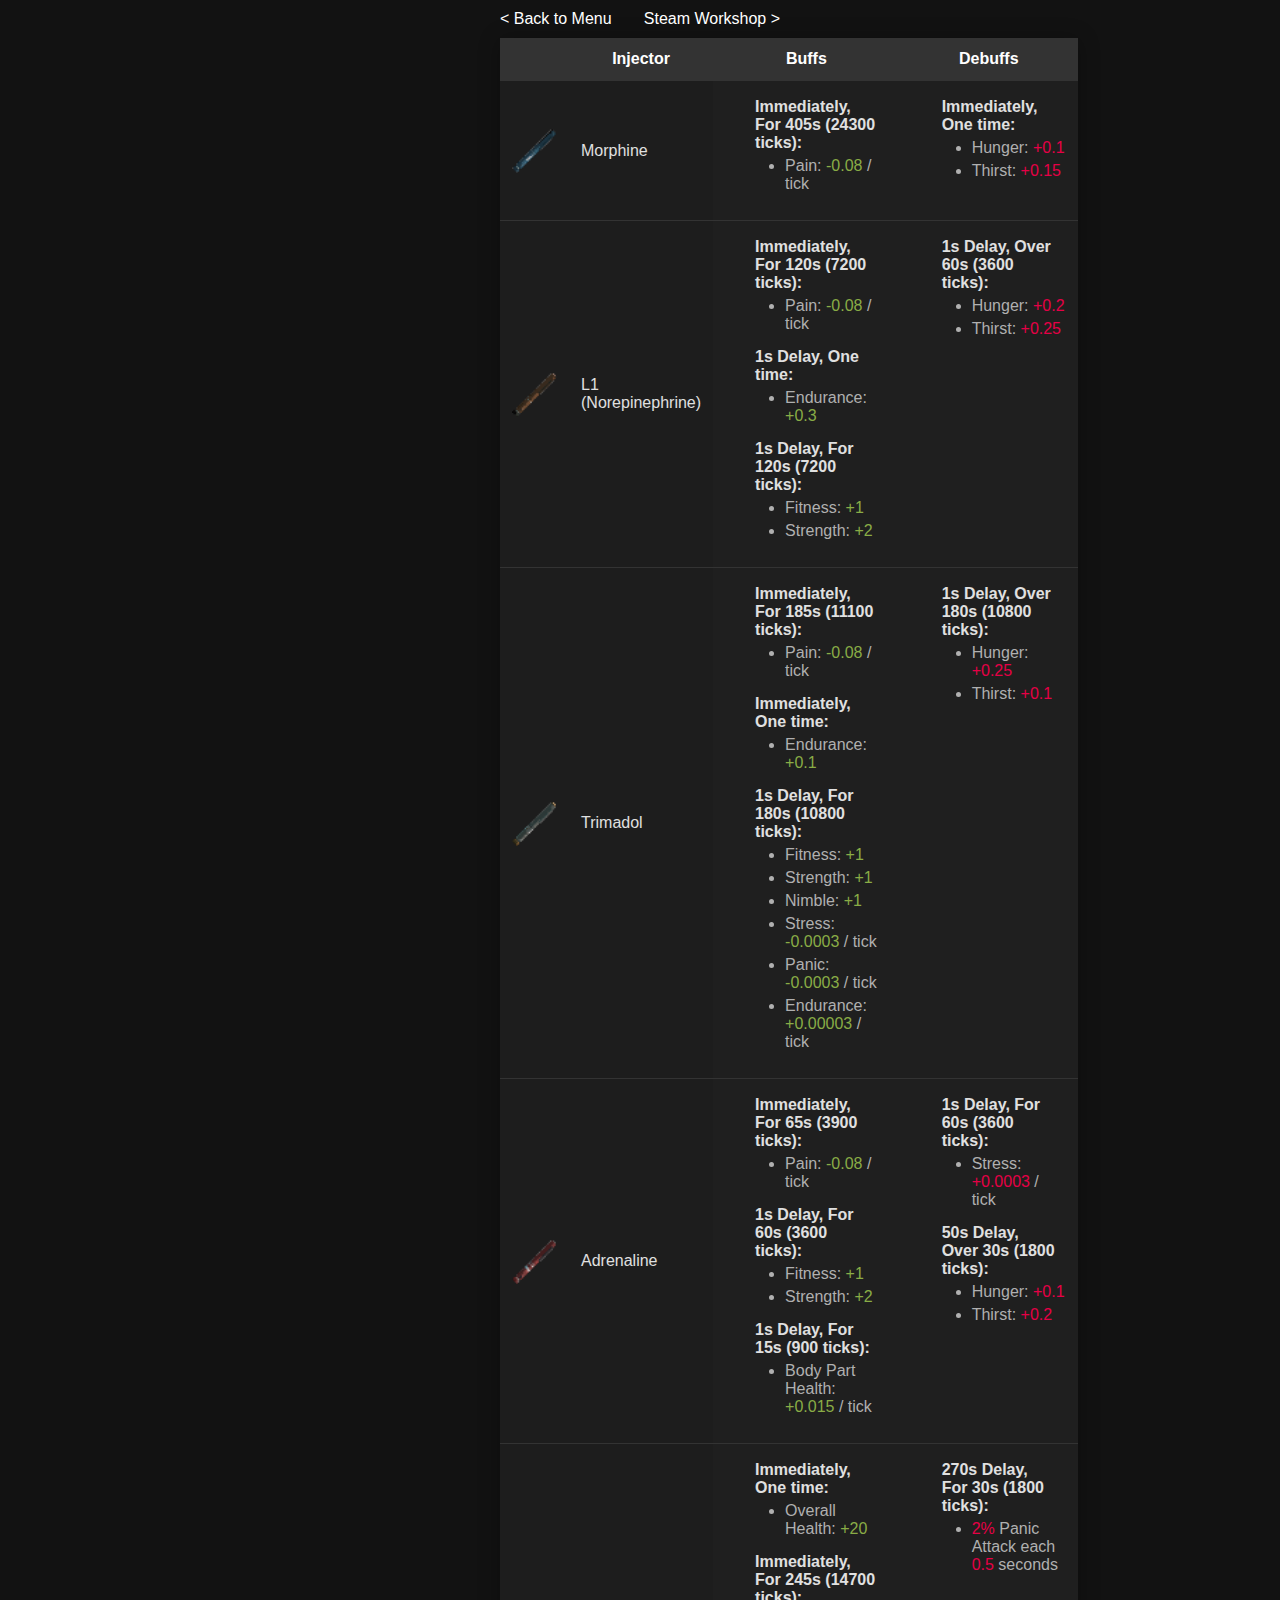
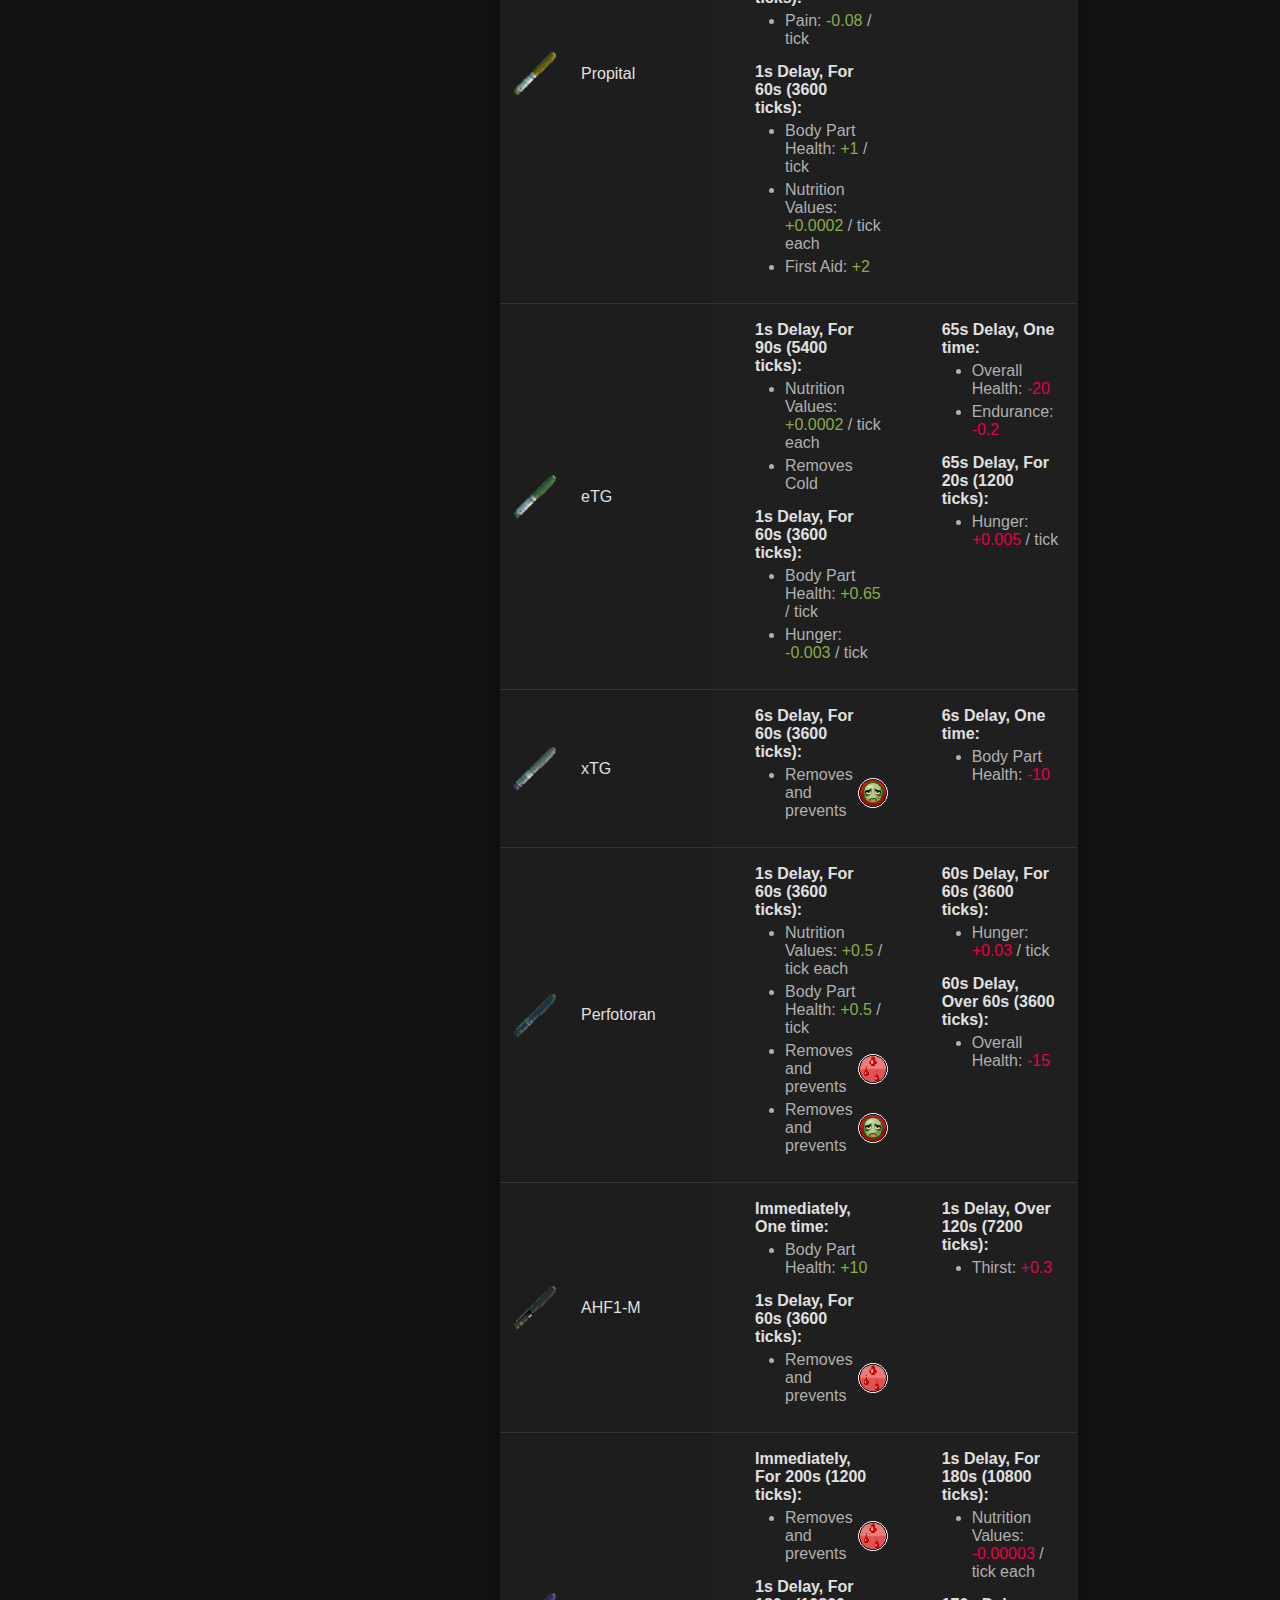
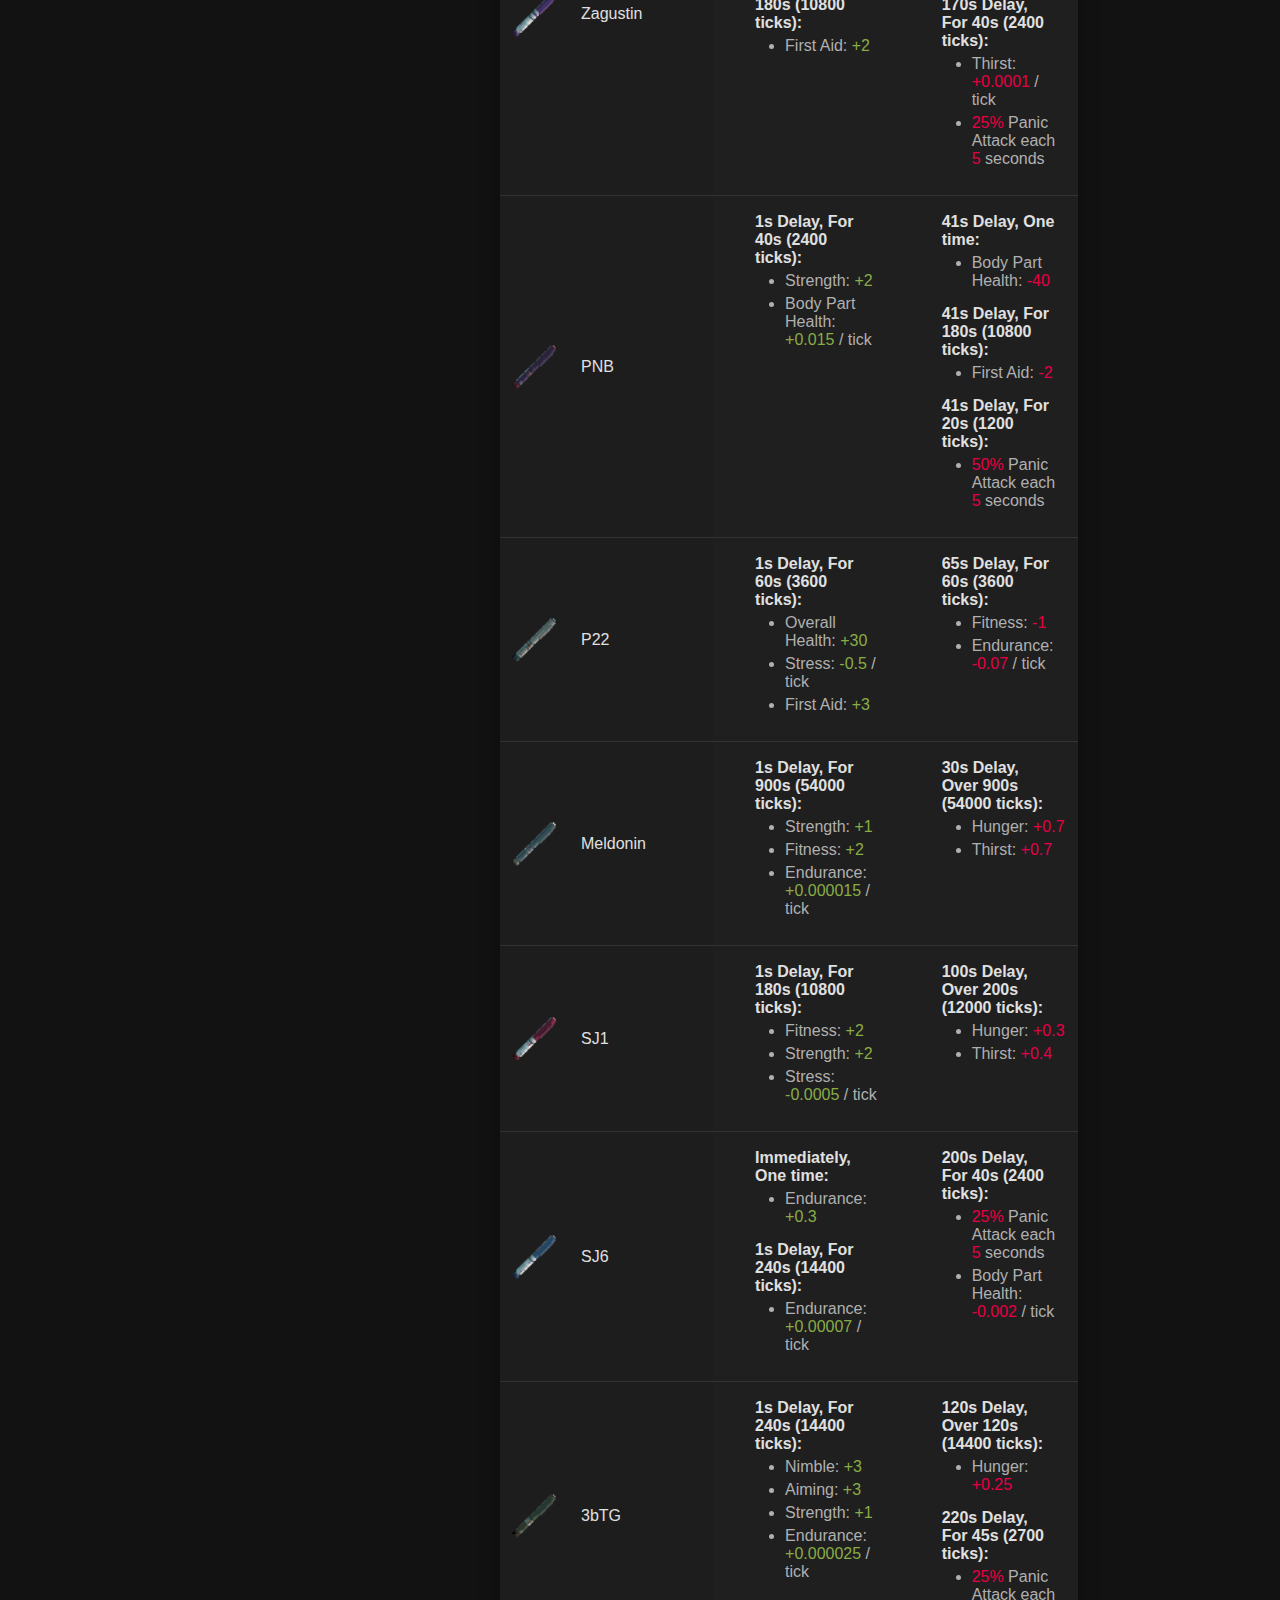
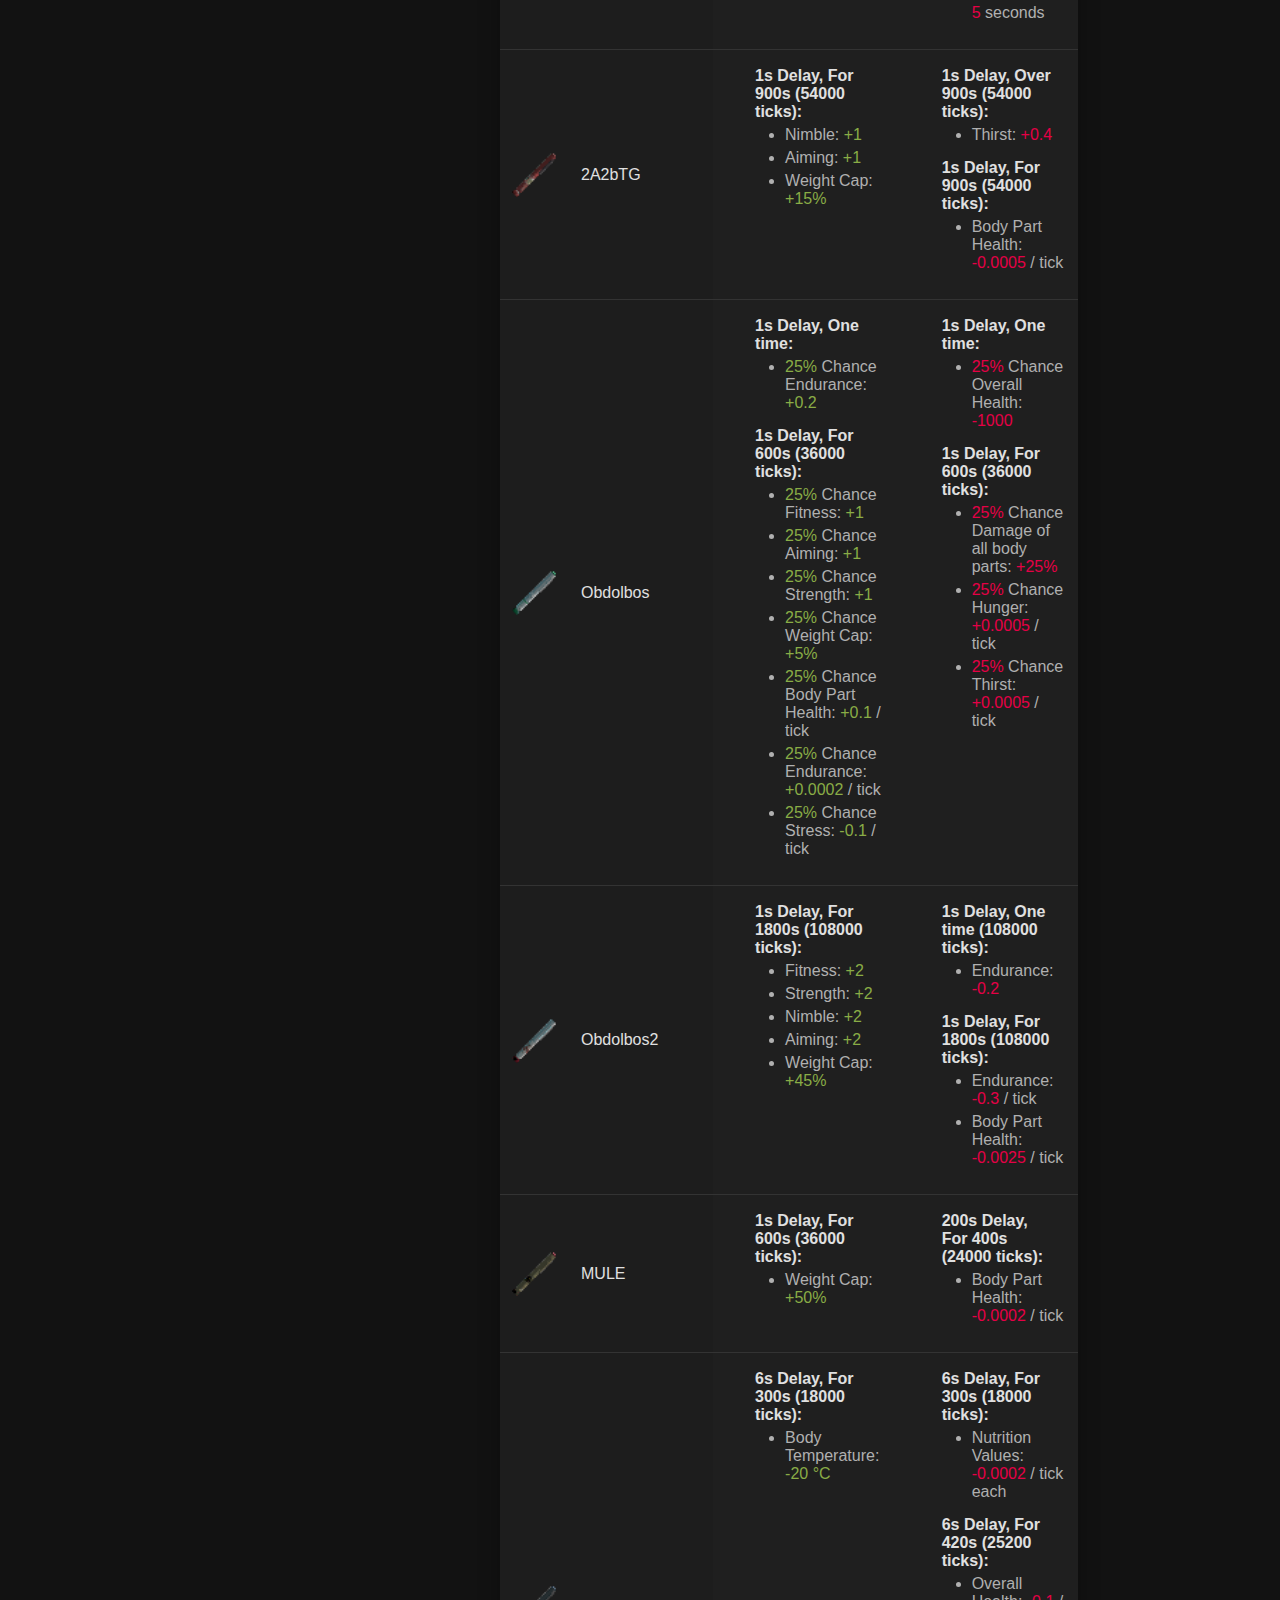
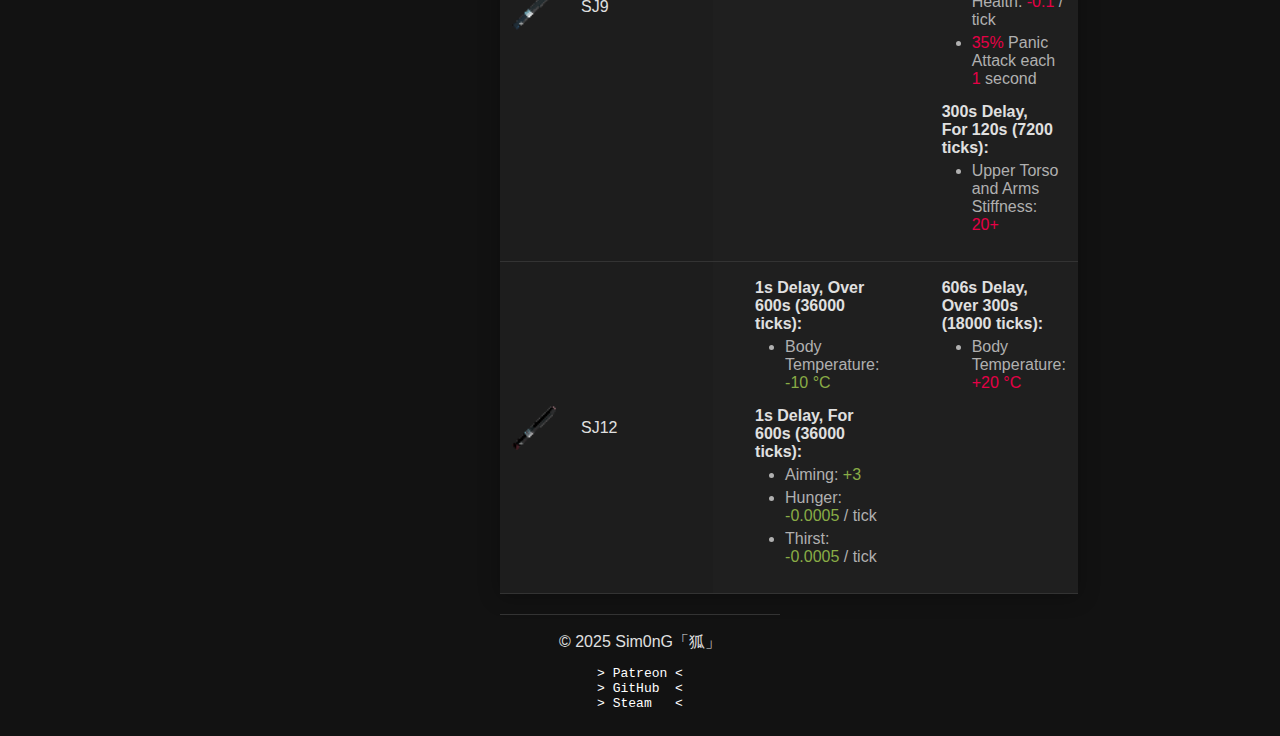
==== injectors/index.html @ b234261d "Initial page commit" ====
<html>
<head>
  <link rel="stylesheet" href="styles.css">
  <title>PZ Injectors Wiki | SGP</title>
</head>
  <body>
    <div>
      <a href="../index.html">< Back to Menu</a>
      <span class="right"><a href="https://steamcommunity.com/id/sim0ngg/myworkshopfiles/" target="_blank">Steam Workshop ></a></span>
    </div>
    <table>
      <thead>
        <tr>
          <th></th>
          <th>Injector</th>
          <th>Buffs</th>
          <th>Debuffs</th>
        </tr>
      </thead>
      <tbody>
        <tr>
          <td><img src="assets/item_morphine.png" alt=""></td>
          <td>Morphine</td>
          <td>
            <ul>
              <li><strong>Immediately, For 405s (24300 ticks):</strong>
                <ul class="nested">
                  <li>Pain: <span class="good">-0.08</span> / tick</li>
                </ul>
              </li>
            </ul>
          </td>
          <td>
            <ul>
              <li><strong>Immediately, One time:</strong>
                <ul class="nested">
                  <li>Hunger: <span class="bad">+0.1</span></li>
                  <li>Thirst: <span class="bad">+0.15</span></li>
                </ul>
              </li>
            </ul>
          </td>
        </tr>
        <tr>
          <td><img src="assets/item_norepinephrine.png" alt=""></td>
          <td>L1 (Norepinephrine)</td>
          <td>
            <ul>
              <li><strong>Immediately, For 120s (7200 ticks):</strong>
                <ul class="nested">
                  <li>Pain: <span class="good">-0.08</span> / tick</li>
                </ul>
              </li>
              <li><strong>1s Delay, One time:</strong>
                <ul class="nested">
                  <li>Endurance: <span class="good">+0.3</span></li>
                </ul>
              </li>
              <li><strong>1s Delay, For 120s (7200 ticks):</strong>
                <ul class="nested">
                  <li>Fitness: <span class="good">+1</span></li>
                  <li>Strength: <span class="good">+2</span></li>
                </ul>
              </li>
            </ul>
          </td>
          <td>
            <ul>
              <li><strong>1s Delay, Over 60s (3600 ticks):</strong>
                <ul class="nested">
                  <li>Hunger: <span class="bad">+0.2</span></li>
                  <li>Thirst: <span class="bad">+0.25</span></li>
                </ul>
              </li>
            </ul>
          </td>
        </tr>
        <tr>
          <td><img src="assets/item_trimadol.png" alt=""></td>
          <td>Trimadol</td>
          <td>
            <ul>
              <li><strong>Immediately, For 185s (11100 ticks):</strong>
                <ul class="nested">
                  <li>Pain: <span class="good">-0.08</span> / tick</li>
                </ul>
              </li>
              <li><strong>Immediately, One time:</strong>
                <ul class="nested">
                  <li>Endurance: <span class="good">+0.1</span></li>
                </ul>
              </li>
              <li><strong>1s Delay, For 180s (10800 ticks):</strong>
                <ul class="nested">
                  <li>Fitness: <span class="good">+1</span></li>
                  <li>Strength: <span class="good">+1</span></li>
                  <li>Nimble: <span class="good">+1</span></li>
                  <li>Stress: <span class="good">-0.0003</span> / tick</li>
                  <li>Panic: <span class="good">-0.0003</span> / tick</li>
                  <li>Endurance: <span class="good">+0.00003</span> / tick</li>
                </ul>
              </li>
            </ul>
          </td>
          <td>
            <ul>
              <li><strong>1s Delay, Over 180s (10800 ticks):</strong>
                <ul class="nested">
                  <li>Hunger: <span class="bad">+0.25</span></li>
                  <li>Thirst: <span class="bad">+0.1</span></li>
                </ul>
              </li>
            </ul>
          </td>
        </tr>
        <tr>
          <td><img src="assets/item_adrenaline.png" alt=""></td>
          <td>Adrenaline</td>
          <td>
          <ul>
            <li><strong>Immediately, For 65s (3900 ticks):</strong>
              <ul class="nested">
                <li>Pain: <span class="good">-0.08</span> / tick</li>
              </ul>
            </li>
            <li><strong>1s Delay, For 60s (3600 ticks):</strong>
              <ul class="nested">
                <li>Fitness: <span class="good">+1</span></li>
                <li>Strength: <span class="good">+2</span></li>
              </ul>
            </li>
            <li><strong>1s Delay, For 15s (900 ticks):</strong>
              <ul class="nested">
                <li>Body Part Health: <span class="good">+0.015</span> / tick</li>
              </ul>
            </li>
          </ul>
        </td>
        <td>
          <ul>
            <li><strong>1s Delay, For 60s (3600 ticks):</strong>
              <ul class="nested">
                <li>Stress: <span class="bad">+0.0003</span> / tick</li>
              </ul>
            </li>
            <li><strong>50s Delay, Over 30s (1800 ticks):</strong>
              <ul class="nested">
                <li>Hunger: <span class="bad">+0.1</span></li>
                <li>Thirst: <span class="bad">+0.2</span></li>
              </ul>
            </li>
          </ul>
        </td>
        </tr>
        <tr>
          <td><img src="assets/item_propital.png" alt=""></td>
          <td>Propital</td>
          <td>
            <ul>
              <li><strong>Immediately, One time:</strong>
                <ul class="nested">
                  <li>Overall Health: <span class="good">+20</span></li>
                </ul>
              </li>
              <li><strong>Immediately, For 245s (14700 ticks):</strong>
                <ul class="nested">
                  <li>Pain: <span class="good">-0.08</span> / tick</li>
                </ul>
              </li>
              <li><strong>1s Delay, For 60s (3600 ticks):</strong>
                <ul class="nested">
                  <li>Body Part Health: <span class="good">+1</span> / tick</li>
                  <li>Nutrition Values: <span class="good">+0.0002</span> / tick each</li>
                  <li>First Aid: <span class="good">+2</span></li>
                </ul>
              </li>
            </ul>
          </td>
          <td>
            <ul>
              <li><strong>270s Delay, For 30s (1800 ticks):</strong>
                <ul class="nested">
                  <li><span class="bad">2%</span> Panic Attack each <span class="bad">0.5</span> seconds</li>
                </ul>
              </li>
            </ul>
          </td>
        </tr>
        <tr>
          <td><img src="assets/item_etg.png" alt=""></td>
          <td>eTG</td>
          <td>
            <ul>
              <li><strong>1s Delay, For 90s (5400 ticks):</strong>
                <ul class="nested">
                  <li>Nutrition Values: <span class="good">+0.0002</span> / tick each</li>
                  <li>Removes Cold</li>
                </ul>
              </li>
              <li><strong>1s Delay, For 60s (3600 ticks):</strong>
                <ul class="nested">
                  <li>Body Part Health: <span class="good">+0.65</span> / tick</li>
                  <li>Hunger: <span class="good">-0.003</span> / tick</li>
                </ul>
              </li>
            </ul>
          </td>
          <td>
            <ul>
              <li><strong>65s Delay, One time:</strong>
                <ul class="nested">
                  <li>Overall Health: <span class="bad">-20</span></li>
                  <li>Endurance: <span class="bad">-0.2</span></li>
                </ul>
              </li>
              <li><strong>65s Delay, For 20s (1200 ticks):</strong>
                <ul class="nested">
                  <li>Hunger: <span class="bad">+0.005</span> / tick</li>
                </ul>
              </li>
            </ul>
          </td>
        </tr>
        <tr>
          <td><img src="assets/item_xtg.png" alt=""></td>
          <td>xTG</td>
          <td>
            <ul>
              <li><strong>6s Delay, For 60s (3600 ticks):</strong>
                <ul class="nested">
                  <li>
                    <div>
                      Removes and prevents
                      <a href="https://pzwiki.net/w/index.php?oldid=430617">
                        <img src="assets/moodles/sick.png" alt="Infected">
                      </a>
                    </div>
                  </li>
                </ul>
              </li>
            </ul>
          </td>
          <td>
            <ul>
              <li><strong>6s Delay, One time:</strong>
                <ul class="nested">
                  <li>Body Part Health: <span class="bad">-10</span></li>
                </ul>
              </li>
            </ul>
          </td>
        </tr>
        <tr>
          <td><img src="assets/item_perfotoran.png" alt=""></td>
          <td>Perfotoran</td>
          <td>
            <ul>
              <li><strong>1s Delay, For 60s (3600 ticks):</strong>
                <ul class="nested">
                  <li>Nutrition Values: <span class="good">+0.5</span> / tick each</li>
                  <li>Body Part Health: <span class="good">+0.5</span> / tick</li>
                  <li>
                    <div>
                      Removes and prevents
                      <a href="https://pzwiki.net/w/index.php?oldid=424561">
                        <img src="assets/moodles/bleeding.png" alt="Bleeding">
                      </a>
                    </div>
                  </li>
                  <li>
                    <div>
                      Removes and prevents
                      <a href="https://pzwiki.net/w/index.php?oldid=430617">
                        <img src="assets/moodles/sick.png" alt="Infected">
                      </a>
                    </div>
                  </li>
                </ul>
              </li>
            </ul>
          </td>
          <td>
            <ul>
              <li><strong>60s Delay, For 60s (3600 ticks):</strong>
                <ul class="nested">
                  <li>Hunger: <span class="bad">+0.03</span> / tick</li>
                </ul>
              </li>
              <li><strong>60s Delay, Over 60s (3600 ticks):</strong>
                <ul class="nested">
                  <li>Overall Health: <span class="bad">-15</span></li>
                </ul>
              </li>
            </ul>
          </td>
        </tr>
        <tr>
          <td><img src="assets/item_ahf1.png" alt=""></td>
          <td>AHF1-M</td>
          <td>
            <ul>
              <li><strong>Immediately, One time:</strong>
                <ul class="nested">
                  <li>Body Part Health: <span class="good">+10</span></li>
                </ul>
              </li>
              <li><strong>1s Delay, For 60s (3600 ticks):</strong>
                <ul class="nested">
                  <li>
                    <div>
                      Removes and prevents
                      <a href="https://pzwiki.net/w/index.php?oldid=424561">
                        <img src="assets/moodles/bleeding.png" alt="Bleeding">
                      </a>
                    </div>
                  </li>
                </ul>
              </li>
            </ul>
          </td>
          <td>
            <ul>
              <li><strong>1s Delay, Over 120s (7200 ticks):</strong>
                <ul class="nested">
                  <li>Thirst: <span class="bad">+0.3</span></li>
                </ul>
              </li>
            </ul>
          </td>
        </tr>
        <tr>
          <td><img src="assets/item_zagustin.png" alt=""></td>
          <td>Zagustin</td>
          <td>
            <ul>
              <li><strong>Immediately, For 200s (1200 ticks):</strong>
                <ul class="nested">
                  <li>
                    <div>
                      Removes and prevents
                      <a href="https://pzwiki.net/w/index.php?oldid=424561">
                        <img src="assets/moodles/bleeding.png" alt="Bleeding">
                      </a>
                    </div>
                  </li>
                </ul>
              </li>
              <li><strong>1s Delay, For 180s (10800 ticks):</strong>
                <ul class="nested">
                  <li>First Aid: <span class="good">+2</span></li>
                </ul>
              </li>
            </ul>
          </td>
          <td>
            <ul>
              <li><strong>1s Delay, For 180s (10800 ticks):</strong>
                <ul class="nested">
                  <li>Nutrition Values: <span class="bad">-0.00003</span> / tick each</li>
                </ul>
              </li>
              <li><strong>170s Delay, For 40s (2400 ticks):</strong>
                <ul class="nested">
                  <li>Thirst: <span class="bad">+0.0001</span> / tick</li>
                  <li><span class="bad">25%</span> Panic Attack each <span class="bad">5</span> seconds</li>
                </ul>
              </li>
            </ul>
          </td>
        </tr>
        <tr>
          <td><img src="assets/item_pnb.png" alt=""></td>
          <td>PNB</td>
          <td>
            <ul>
              <li><strong>1s Delay, For 40s (2400 ticks):</strong>
                <ul class="nested">
                  <li>Strength: <span class="good">+2</span></li>
                  <li>Body Part Health: <span class="good">+0.015</span> / tick</li>
                </ul>
              </li>
            </ul>
          </td>
          <td>
            <ul>
              <li><strong>41s Delay, One time:</strong>
                <ul class="nested">
                  <li>Body Part Health: <span class="bad">-40</span></li>
                </ul>
              </li>
              <li><strong>41s Delay, For 180s (10800 ticks):</strong>
                <ul class="nested">
                  <li>First Aid: <span class="bad">-2</span></li>
                </ul>
              </li>
              <li><strong>41s Delay, For 20s (1200 ticks):</strong>
                <ul class="nested">
                  <li><span class="bad">50%</span> Panic Attack each <span class="bad">5</span> seconds</li>
                </ul>
              </li>
            </ul>
          </td>
        </tr>
        <tr>
          <td><img src="assets/item_p22.png" alt=""></td>
          <td>P22</td>
          <td>
            <ul>
              <li><strong>1s Delay, For 60s (3600 ticks):</strong>
                <ul class="nested">
                  <li>Overall Health: <span class="good">+30</span></li>
                  <li>Stress: <span class="good">-0.5</span> / tick</li>
                  <li>First Aid: <span class="good">+3</span></li>
                </ul>
              </li>
            </ul>
          </td>
          <td>
            <ul>
              <li><strong>65s Delay, For 60s (3600 ticks):</strong>
                <ul class="nested">
                  <li>Fitness: <span class="bad">-1</span></li>
                  <li>Endurance: <span class="bad">-0.07</span> / tick</li>
                </ul>
              </li>
            </ul>
          </td>
        </tr>
        <tr>
          <td><img src="assets/item_meldonin.png" alt=""></td>
          <td>Meldonin</td>
          <td>
            <ul>
              <li><strong>1s Delay, For 900s (54000 ticks):</strong>
                <ul class="nested">
                  <li>Strength: <span class="good">+1</span></li>
                  <li>Fitness: <span class="good">+2</span></li>
                  <li>Endurance: <span class="good">+0.000015</span> / tick</li>
                </ul>
              </li>
            </ul>
          </td>
          <td>
            <ul>
              <li><strong>30s Delay, Over 900s (54000 ticks):</strong>
                <ul class="nested">
                  <li>Hunger: <span class="bad">+0.7</span></li>
                  <li>Thirst: <span class="bad">+0.7</span></li>
                </ul>
              </li>
            </ul>
          </td>
        </tr>
        <tr>
          <td><img src="assets/item_sj1.png" alt=""></td>
          <td>SJ1</td>
          <td>
            <ul>
              <li><strong>1s Delay, For 180s (10800 ticks):</strong>
                <ul class="nested">
                  <li>Fitness: <span class="good">+2</span></li>
                  <li>Strength: <span class="good">+2</span></li>
                  <li>Stress: <span class="good">-0.0005</span> / tick</li>
                </ul>
              </li>
            </ul>
          </td>
          <td>
            <ul>
              <li><strong>100s Delay, Over 200s (12000 ticks):</strong>
                <ul class="nested">
                  <li>Hunger: <span class="bad">+0.3</span></li>
                  <li>Thirst: <span class="bad">+0.4</span></li>
                </ul>
              </li>
            </ul>
          </td>
        </tr>
        <tr>
          <td><img src="assets/item_sj6.png" alt=""></td>
          <td>SJ6</td>
          <td>
            <ul>
              <li><strong>Immediately, One time:</strong>
                <ul class="nested">
                  <li>Endurance: <span class="good">+0.3</span></li>
                </ul>
              </li>
              <li><strong>1s Delay, For 240s (14400 ticks):</strong>
                <ul class="nested">
                  <li>Endurance: <span class="good">+0.00007</span> / tick</li>
                </ul>
              </li>
            </ul>
          </td>
          <td>
            <ul>
              <li><strong>200s Delay, For 40s (2400 ticks):</strong>
                <ul class="nested">
                  <li><span class="bad">25%</span> Panic Attack each <span class="bad">5</span> seconds</li>
                  <li>Body Part Health: <span class="bad">-0.002</span> / tick</li>
                </ul>
              </li>
            </ul>
          </td>
        </tr>
        <tr>
          <td><img src="assets/item_btg3.png" alt=""></td>
          <td>3bTG</td>
          <td>
            <ul>
              <li><strong>1s Delay, For 240s (14400 ticks):</strong>
                <ul class="nested">
                  <li>Nimble: <span class="good">+3</span></li>
                  <li>Aiming: <span class="good">+3</span></li>
                  <li>Strength: <span class="good">+1</span></li>
                  <li>Endurance: <span class="good">+0.000025</span> / tick</li>
                </ul>
              </li>
            </ul>
          </td>
          <td>
            <ul>
              <li><strong>120s Delay, Over 120s (14400 ticks):</strong>
                <ul class="nested">
                  <li>Hunger: <span class="bad">+0.25</span></li>
                </ul>
              </li>
              <li><strong>220s Delay, For 45s (2700 ticks):</strong>
                <ul class="nested">
                  <li><span class="bad">25%</span> Panic Attack each <span class="bad">5</span> seconds</li>
                </ul>
              </li>
            </ul>
          </td>
        </tr>
        <tr>
          <td><img src="assets/item_btg2a2.png" alt=""></td>
          <td>2A2bTG</td>
          <td>
            <ul>
              <li><strong>1s Delay, For 900s (54000 ticks):</strong>
                <ul class="nested">
                  <li>Nimble: <span class="good">+1</span></li>
                  <li>Aiming: <span class="good">+1</span></li>
                  <li>Weight Cap: <span class="good">+15%</span></li>
                </ul>
              </li>
            </ul>
          </td>
          <td>
            <ul>
              <li><strong>1s Delay, Over 900s (54000 ticks):</strong>
                <ul class="nested">
                  <li>Thirst: <span class="bad">+0.4</span></li>
                </ul>
              </li>
              <li><strong>1s Delay, For 900s (54000 ticks):</strong>
                <ul class="nested">
                  <li>Body Part Health: <span class="bad">-0.0005</span> / tick</li>
                </ul>
              </li>
            </ul>
          </td>
        </tr>
        <tr>
          <td><img src="assets/item_obdolbos.png" alt=""></td>
          <td>Obdolbos</td>
          <td>
            <ul>
              <li><strong>1s Delay, One time:</strong>
                <ul class="nested">
                  <li><span class="good">25%</span> Chance Endurance: <span class="good">+0.2</span></li>
                </ul>
              </li>
              <li><strong>1s Delay, For 600s (36000 ticks):</strong>
                <ul class="nested">
                  <li><span class="good">25%</span> Chance Fitness: <span class="good">+1</span></li>
                  <li><span class="good">25%</span> Chance Aiming: <span class="good">+1</span></li>
                  <li><span class="good">25%</span> Chance Strength: <span class="good">+1</span></li>
                  <li><span class="good">25%</span> Chance Weight Cap: <span class="good">+5%</span></li>
                  <li><span class="good">25%</span> Chance Body Part Health: <span class="good">+0.1</span> / tick</li>
                  <li><span class="good">25%</span> Chance Endurance: <span class="good">+0.0002</span> / tick</li>
                  <li><span class="good">25%</span> Chance Stress: <span class="good">-0.1</span> / tick</li>
                </ul>
              </li>
            </ul>
          </td>
          <td>
            <ul>
              <li><strong>1s Delay, One time:</strong>
                <ul class="nested">
                  <li><span class="bad">25%</span> Chance Overall Health: <span class="bad">-1000</span></li>
                </ul>
              </li>
              <li><strong>1s Delay, For 600s (36000 ticks):</strong>
                <ul class="nested">
                  <li><span class="bad">25%</span> Chance Damage of all body parts: <span class="bad">+25%</span></li>
                  <li><span class="bad">25%</span> Chance Hunger: <span class="bad">+0.0005</span> / tick</li>
                  <li><span class="bad">25%</span> Chance Thirst: <span class="bad">+0.0005</span> / tick</li>
                </ul>
              </li>
            </ul>
          </td>
        </tr>
        <tr>
          <td><img src="assets/item_obdolbos2.png" alt=""></td>
          <td>Obdolbos2</td>
          <td>
            <ul>
              <li><strong>1s Delay, For 1800s (108000 ticks):</strong>
                <ul class="nested">
                  <li>Fitness: <span class="good">+2</span></li>
                  <li>Strength: <span class="good">+2</span></li>
                  <li>Nimble: <span class="good">+2</span></li>
                  <li>Aiming: <span class="good">+2</span></li>
                  <li>Weight Cap: <span class="good">+45%</span></li>
                </ul>
              </li>
            </ul>
          </td>
          <td>
            <ul>
              <li><strong>1s Delay, One time (108000 ticks):</strong>
                <ul class="nested">
                  <li>Endurance: <span class="bad">-0.2</span></li>
                </ul>
              </li>
              <li><strong>1s Delay, For 1800s (108000 ticks):</strong>
                <ul class="nested">
                  <li>Endurance: <span class="bad">-0.3</span> / tick</li>
                  <li>Body Part Health: <span class="bad">-0.0025</span> / tick</li>
                </ul>
              </li>
            </ul>
          </td>
        </tr>
        <tr>
          <td><img src="assets/item_mule.png" alt=""></td>
          <td>MULE</td>
          <td>
            <ul>
              <li><strong>1s Delay, For 600s (36000 ticks):</strong>
                <ul class="nested">
                  <li>Weight Cap: <span class="good">+50%</span></li>
                </ul>
              </li>
            </ul>
          </td>
          <td>
            <ul>
              <li><strong>200s Delay, For 400s (24000 ticks):</strong>
                <ul class="nested">
                  <li>Body Part Health: <span class="bad">-0.0002</span> / tick</li>
                </ul>
              </li>
            </ul>
          </td>
        </tr>
        <tr>
          <td><img src="assets/item_sj9.png" alt=""></td>
          <td>SJ9</td>
          <td>
            <ul>
              <li><strong>6s Delay, For 300s (18000 ticks):</strong>
                <ul class="nested">
                  <li>Body Temperature: <span class="good">-20 °C</span></li>
                </ul>
              </li>
            </ul>
          </td>
          <td>
            <ul>
              <li><strong>6s Delay, For 300s (18000 ticks):</strong>
                <ul class="nested">
                  <li>Nutrition Values: <span class="bad">-0.0002</span> / tick each</li>
                </ul>
              </li>
              <li><strong>6s Delay, For 420s (25200 ticks):</strong>
                <ul class="nested">
                  <li>Overall Health: <span class="bad">-0.1</span> / tick</li>
                  <li><span class="bad">35%</span> Panic Attack each <span class="bad">1</span> second</li>
                </ul>
              </li>
              <li><strong>300s Delay, For 120s (7200 ticks):</strong>
                <ul class="nested">
                  <li>Upper Torso and Arms Stiffness: <span class="bad">20+</span></li>
                </ul>
              </li>
            </ul>
          </td>
        </tr>
        <tr>
          <td><img src="assets/item_sj12.png" alt=""></td>
          <td>SJ12</td>
          <td>
            <ul>
              <li><strong>1s Delay, Over 600s (36000 ticks):</strong>
                <ul class="nested">
                  <li>Body Temperature: <span class="good">-10 °C</span></li>
                </ul>
              </li>
              <li><strong>1s Delay, For 600s (36000 ticks):</strong>
                <ul class="nested">
                  <li>Aiming: <span class="good">+3</span></li>
                  <li>Hunger: <span class="good">-0.0005</span> / tick</li>
                  <li>Thirst: <span class="good">-0.0005</span> / tick</li>
                </ul>
              </li>
            </ul>
          </td>
          <td>
            <ul>
              <li><strong>606s Delay, Over 300s (18000 ticks):</strong>
                <ul class="nested">
                  <li>Body Temperature: <span class="bad">+20 °C</span></li>
                </ul>
              </li>
            </ul>
          </td>
        </tr>
      </tbody>
    </table>
    <hr>
    <footer>© 2025 Sim0nG「狐」<br>
      <pre>
<a href="https://patreon.com/ecneho">> Patreon <</a>
<a href="https://github.com/ecneho">> GitHub  <</a>
<a href="https://steamcommunity.com/id/sim0ngg/">> Steam   <</a>
      </pre>
    </footer>
  </body>
</html>
---- injectors/styles.css ----
body {
  font-family: Arial, sans-serif;
  background-color: #121212;
  color: #e0e0e0;
  margin: 0;
  padding: 10px 500px;
  text-align: center;
}

hr {
  display: block;
  height: 1px;
  border: 0;
  border-top: 1px solid #333;
  margin: 1em 0;
  padding: 0;
}

table {
  margin-top: 10px;
  width: 100%;
  border-collapse: collapse;
  margin-bottom: 20px;
  background-color: #1f1f1f;
  box-shadow: 0 2px 20px rgba(0, 0, 0, 0.3);
}

table div {
   display: flex;
   align-items: center;
   gap: 5px;
}

div {
  text-align: left;
}

div img {
  width: 30px;
}

th {
  background-color: #333333;
  color: #ffffff;
}

td:first-child, td:nth-child(2) {
  background-color: #1d1d1d;
  vertical-align: middle;
}

th, td {
  padding: 12px;
  border-bottom: 1px solid #333;
  vertical-align: top;
}

ul {
  margin: 0;
  padding-left: 20px;
  list-style-type: none;
  color: #e0e0e0;
}

li {
  margin-bottom: 5px;
}

li strong {
  display: block;
  margin: 5px 10px;
}

img {
  width: 45px;
}

a {
  text-decoration: none;
  color: white;
}

.nested {
  margin-top: 5px;
  margin-left: 20px;
  color: #b0b0b0;
  list-style-type: disc;
}

.nested li:last-child {
  margin-bottom: 15px;
}

.good {
  color: #89AC46;
}

.bad {
  color: #E50046;
}

.right {
    float: right;
}
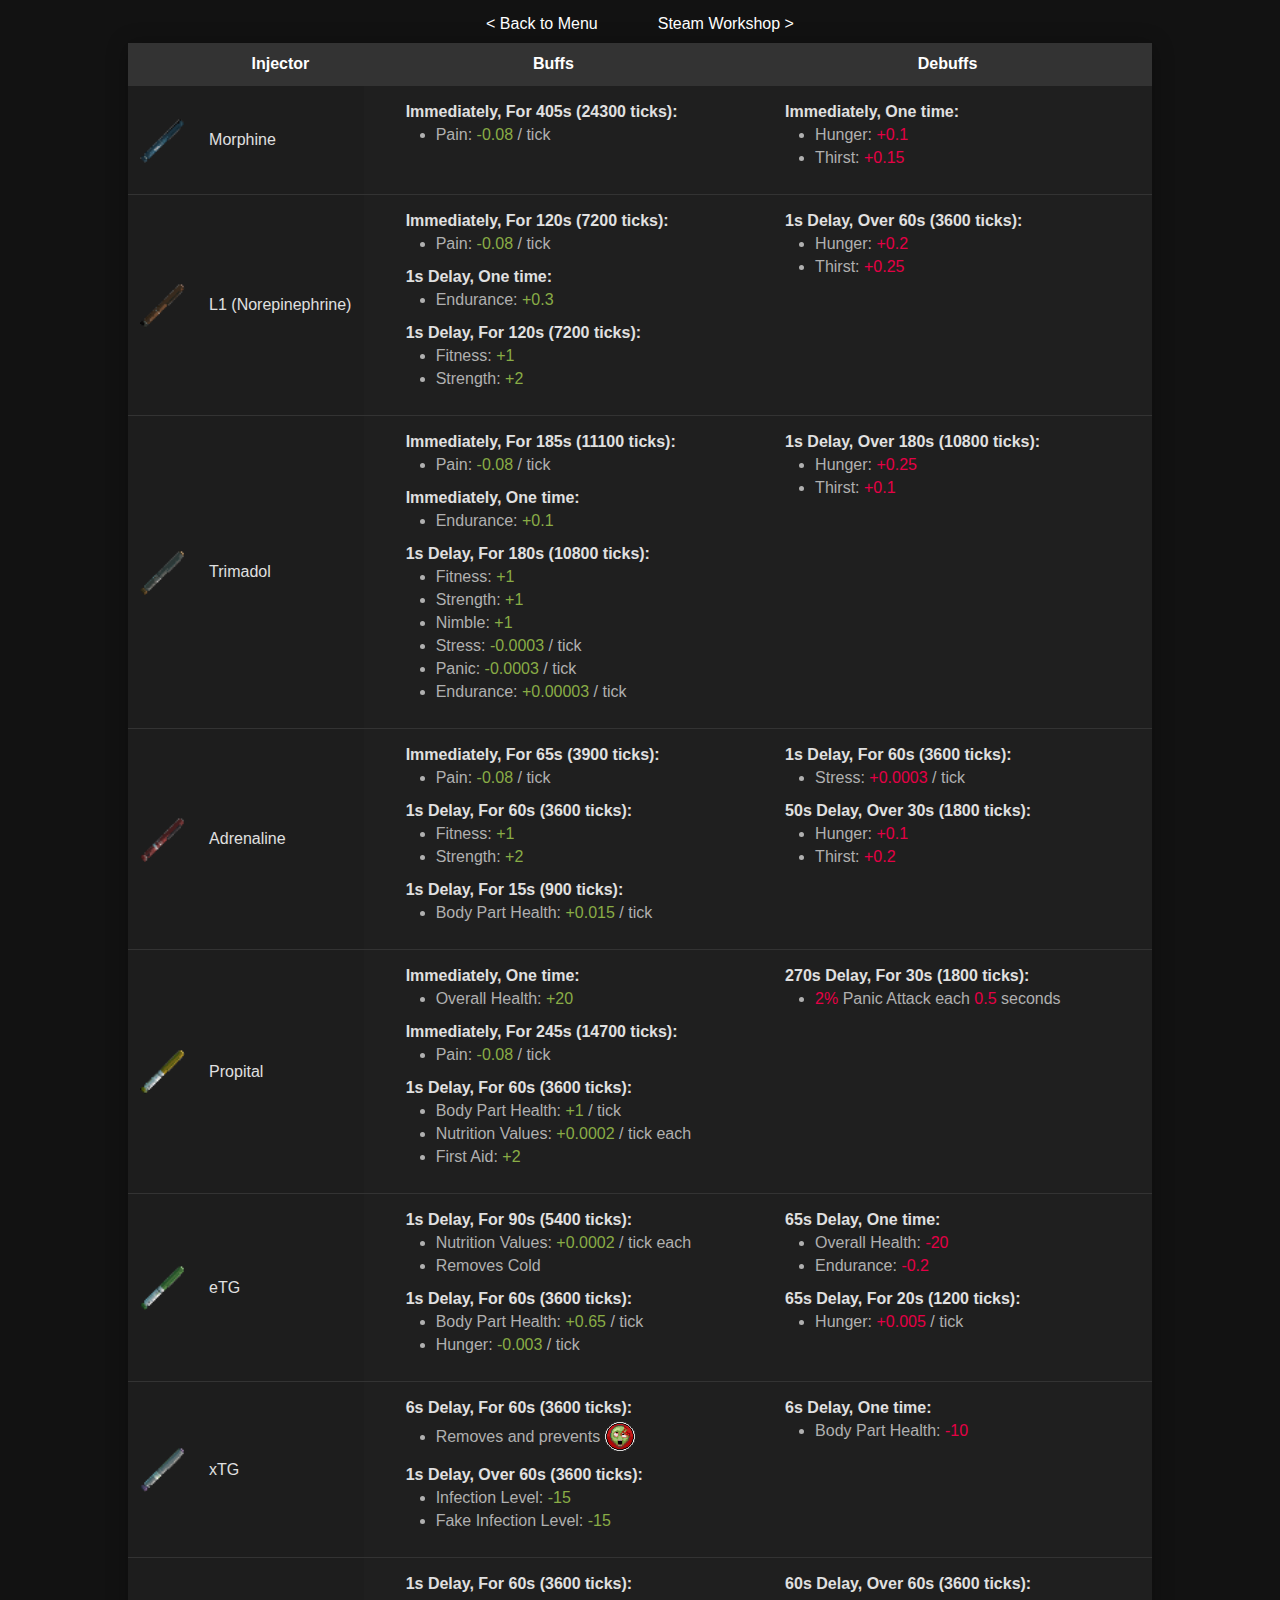
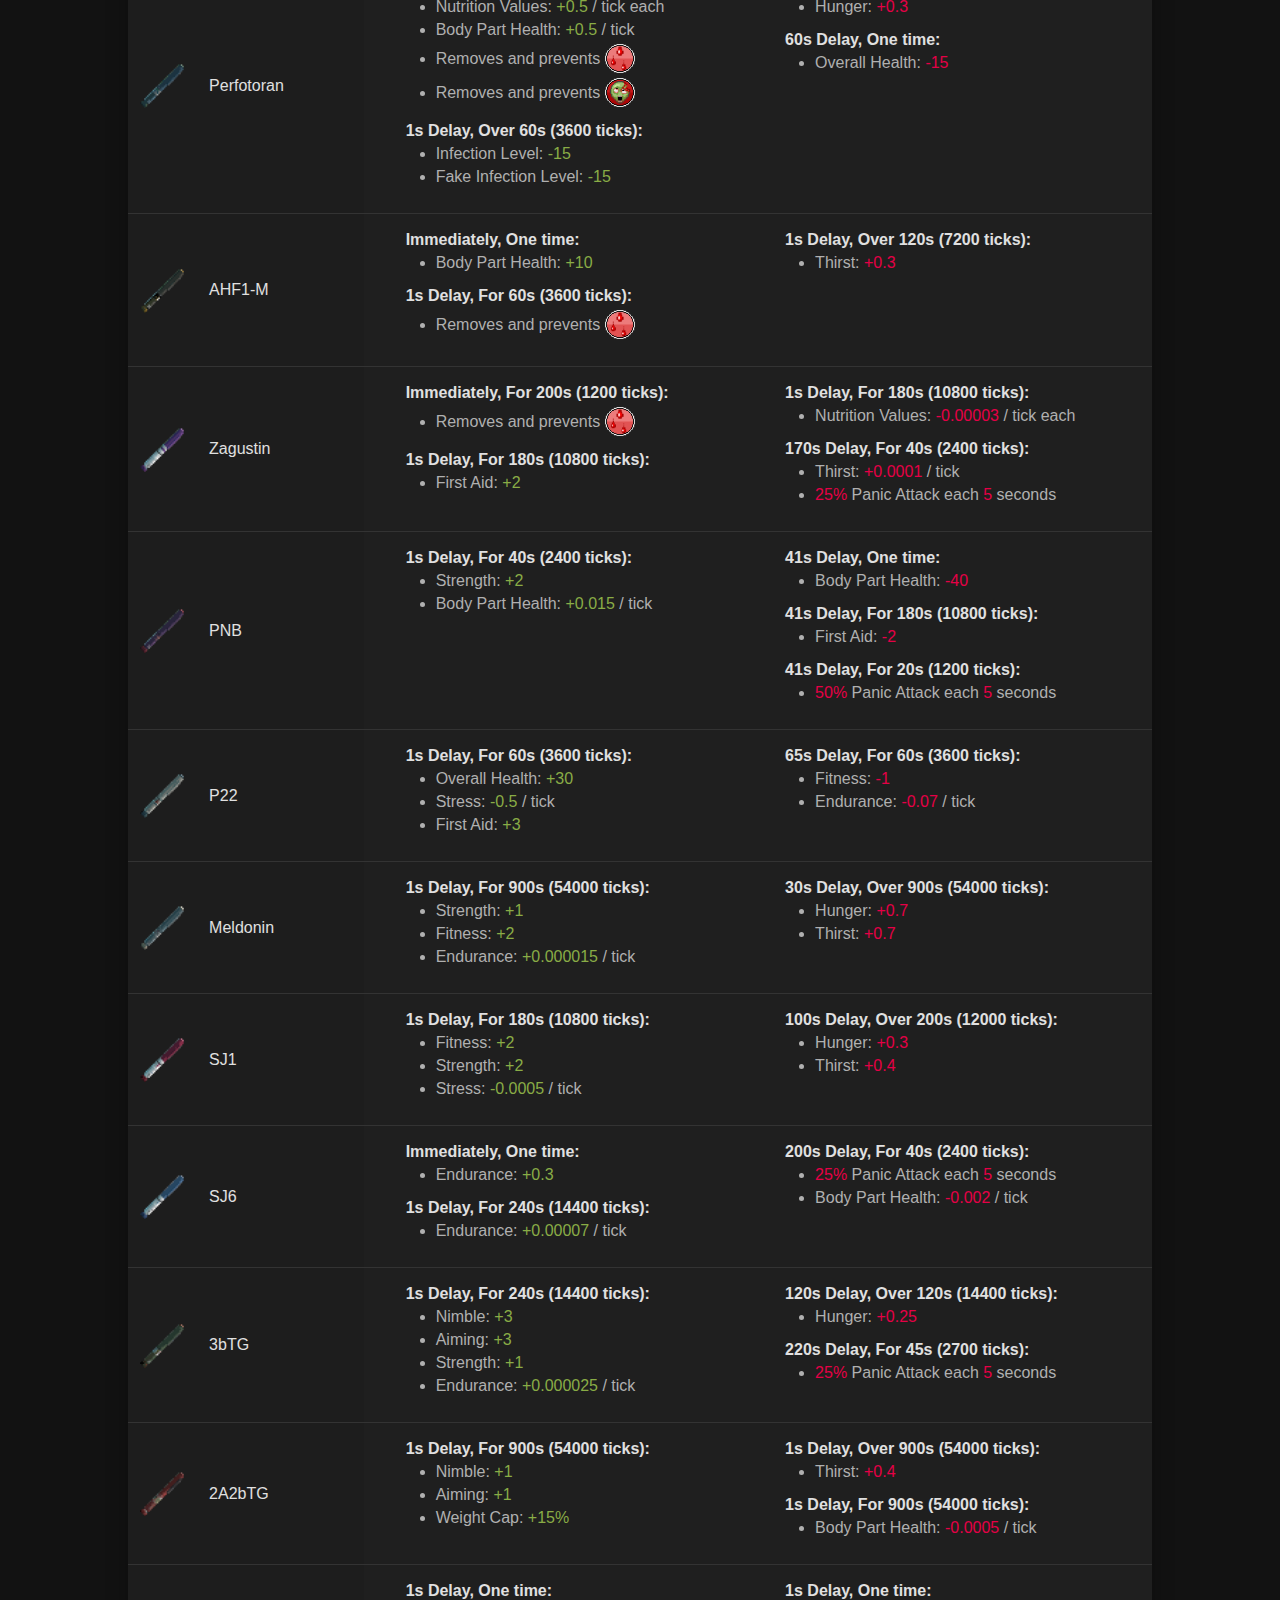
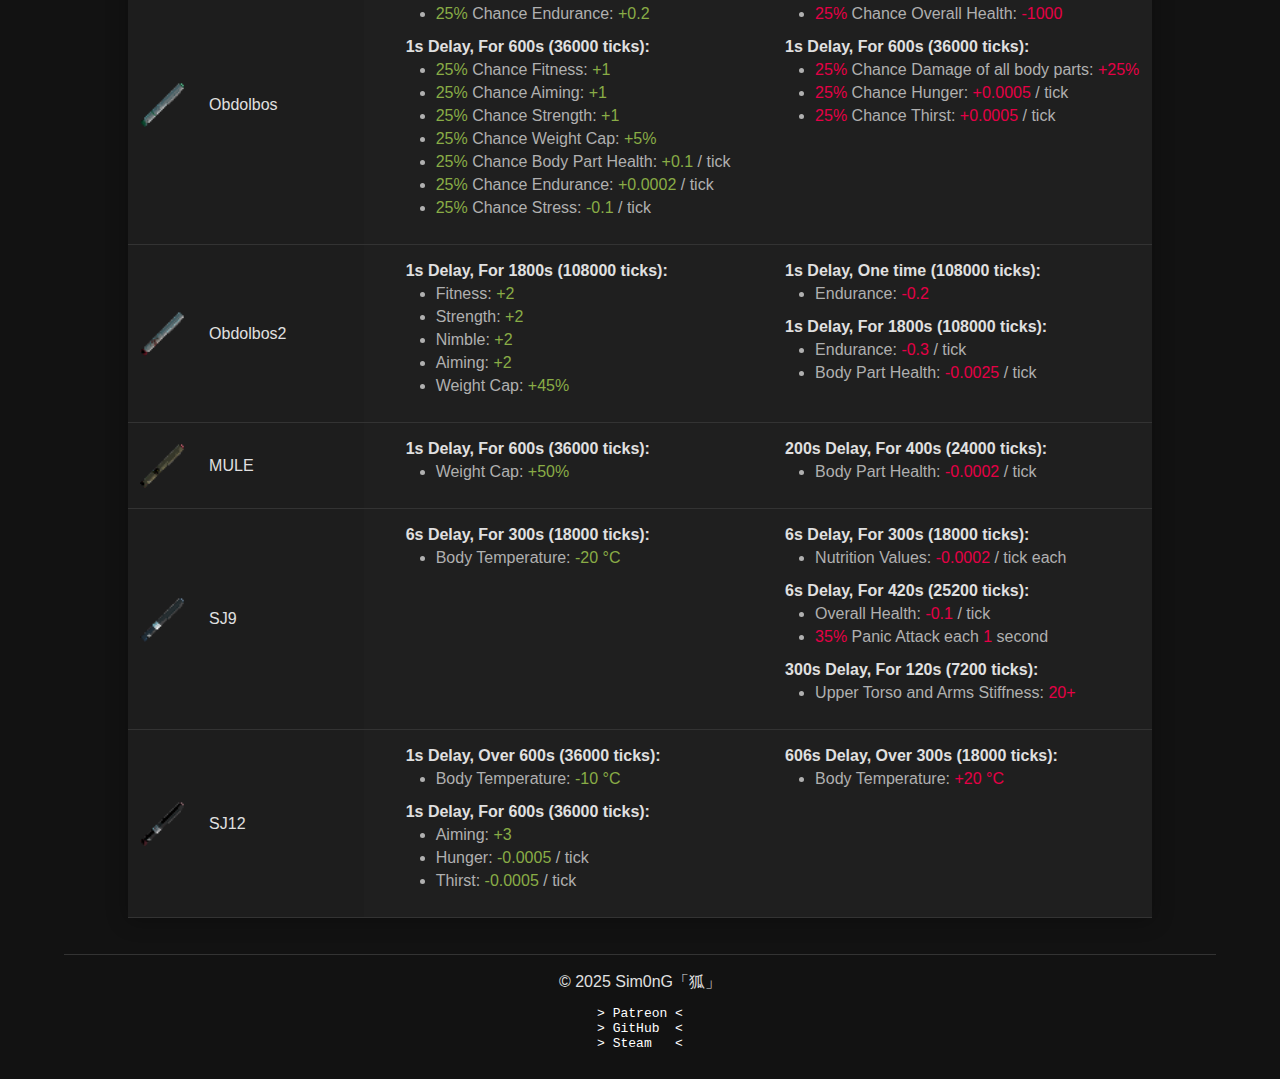
==== commit 615d5cdf: "Updated Injectors wiki" ====
--- a/injectors/index.html
+++ b/injectors/index.html
@@ -2,6 +2,7 @@
 <head>
   <link rel="stylesheet" href="styles.css">
   <title>PZ Injectors Wiki | SGP</title>
+  <meta name="viewport" content="width=device-width, initial-scale=1, minimum-scale=1" />
 </head>
   <body>
     <div>
@@ -231,11 +232,17 @@
                   <li>
                     <div>
                       Removes and prevents
-                      <a href="https://pzwiki.net/w/index.php?oldid=430617">
-                        <img src="assets/moodles/sick.png" alt="Infected">
+                      <a href="https://pzwiki.net/wiki/Knox_Infection">
+                        <img src="assets/moodles/infected.png" alt="Infected">
                       </a>
                     </div>
                   </li>
+                </ul>
+              </li>
+              <li><strong>1s Delay, Over 60s (3600 ticks):</strong>
+                <ul class="nested">
+                  <li>Infection Level: <span class="good">-15</span></li>
+                  <li>Fake Infection Level: <span class="good">-15</span></li>
                 </ul>
               </li>
             </ul>
@@ -270,23 +277,29 @@
                   <li>
                     <div>
                       Removes and prevents
-                      <a href="https://pzwiki.net/w/index.php?oldid=430617">
-                        <img src="assets/moodles/sick.png" alt="Infected">
+                      <a href="https://pzwiki.net/wiki/Knox_Infection">
+                        <img src="assets/moodles/infected.png" alt="Infected">
                       </a>
                     </div>
                   </li>
                 </ul>
               </li>
-            </ul>
-          </td>
-          <td>
-            <ul>
-              <li><strong>60s Delay, For 60s (3600 ticks):</strong>
-                <ul class="nested">
-                  <li>Hunger: <span class="bad">+0.03</span> / tick</li>
-                </ul>
-              </li>
+              <li><strong>1s Delay, Over 60s (3600 ticks):</strong>
+                <ul class="nested">
+                  <li>Infection Level: <span class="good">-15</span></li>
+                  <li>Fake Infection Level: <span class="good">-15</span></li>
+                </ul>
+              </li>
+            </ul>
+          </td>
+          <td>
+            <ul>
               <li><strong>60s Delay, Over 60s (3600 ticks):</strong>
+                <ul class="nested">
+                  <li>Hunger: <span class="bad">+0.3</span></li>
+                </ul>
+              </li>
+              <li><strong>60s Delay, One time:</strong>
                 <ul class="nested">
                   <li>Overall Health: <span class="bad">-15</span></li>
                 </ul>
--- a/injectors/styles.css
+++ b/injectors/styles.css
@@ -3,8 +3,10 @@
   background-color: #121212;
   color: #e0e0e0;
   margin: 0;
-  padding: 10px 500px;
   text-align: center;
+  display: grid;
+  justify-items: center;
+  padding-top: 15px;
 }
 
 hr {
@@ -14,11 +16,12 @@
   border-top: 1px solid #333;
   margin: 1em 0;
   padding: 0;
+  width: 90%;
 }
 
 table {
   margin-top: 10px;
-  width: 100%;
+  width: 80%;
   border-collapse: collapse;
   margin-bottom: 20px;
   background-color: #1f1f1f;
@@ -100,5 +103,6 @@
 }
 
 .right {
-    float: right;
+  margin-left: 60px;
+  float: right;
 }
